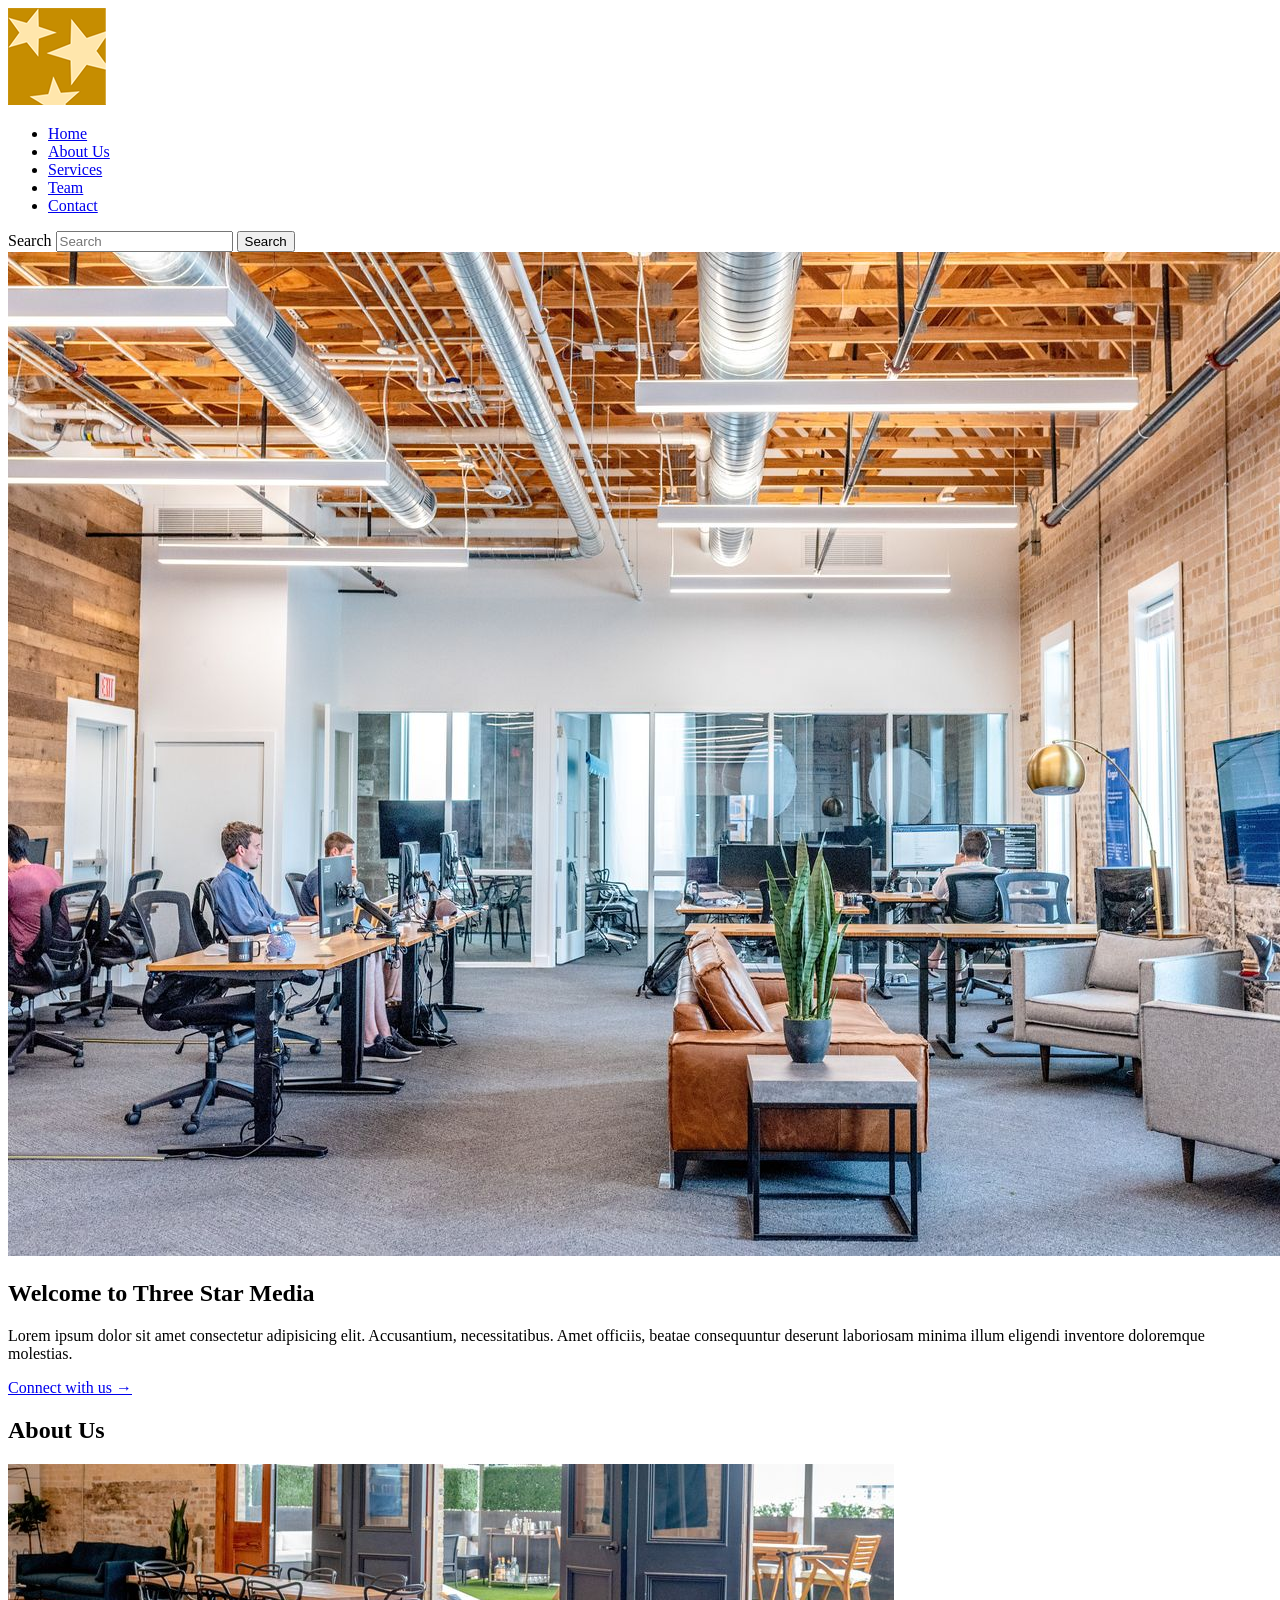
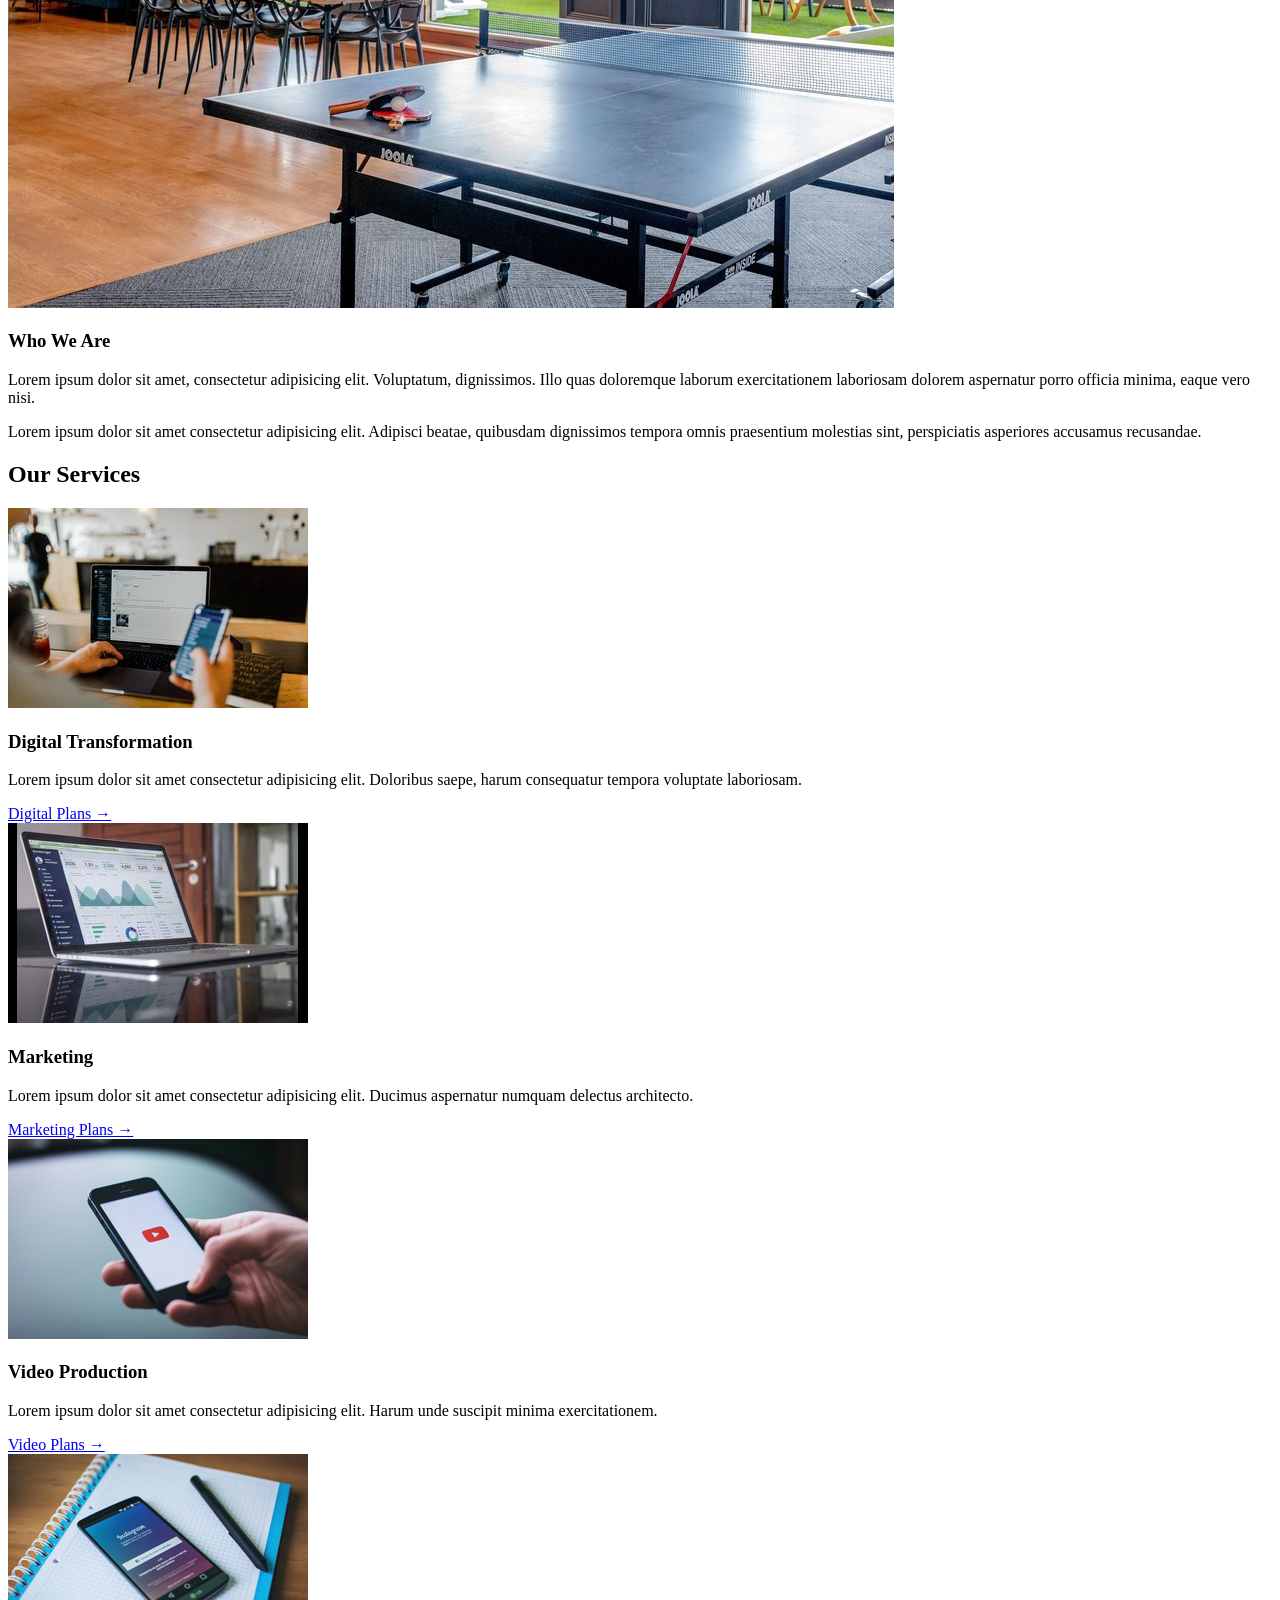
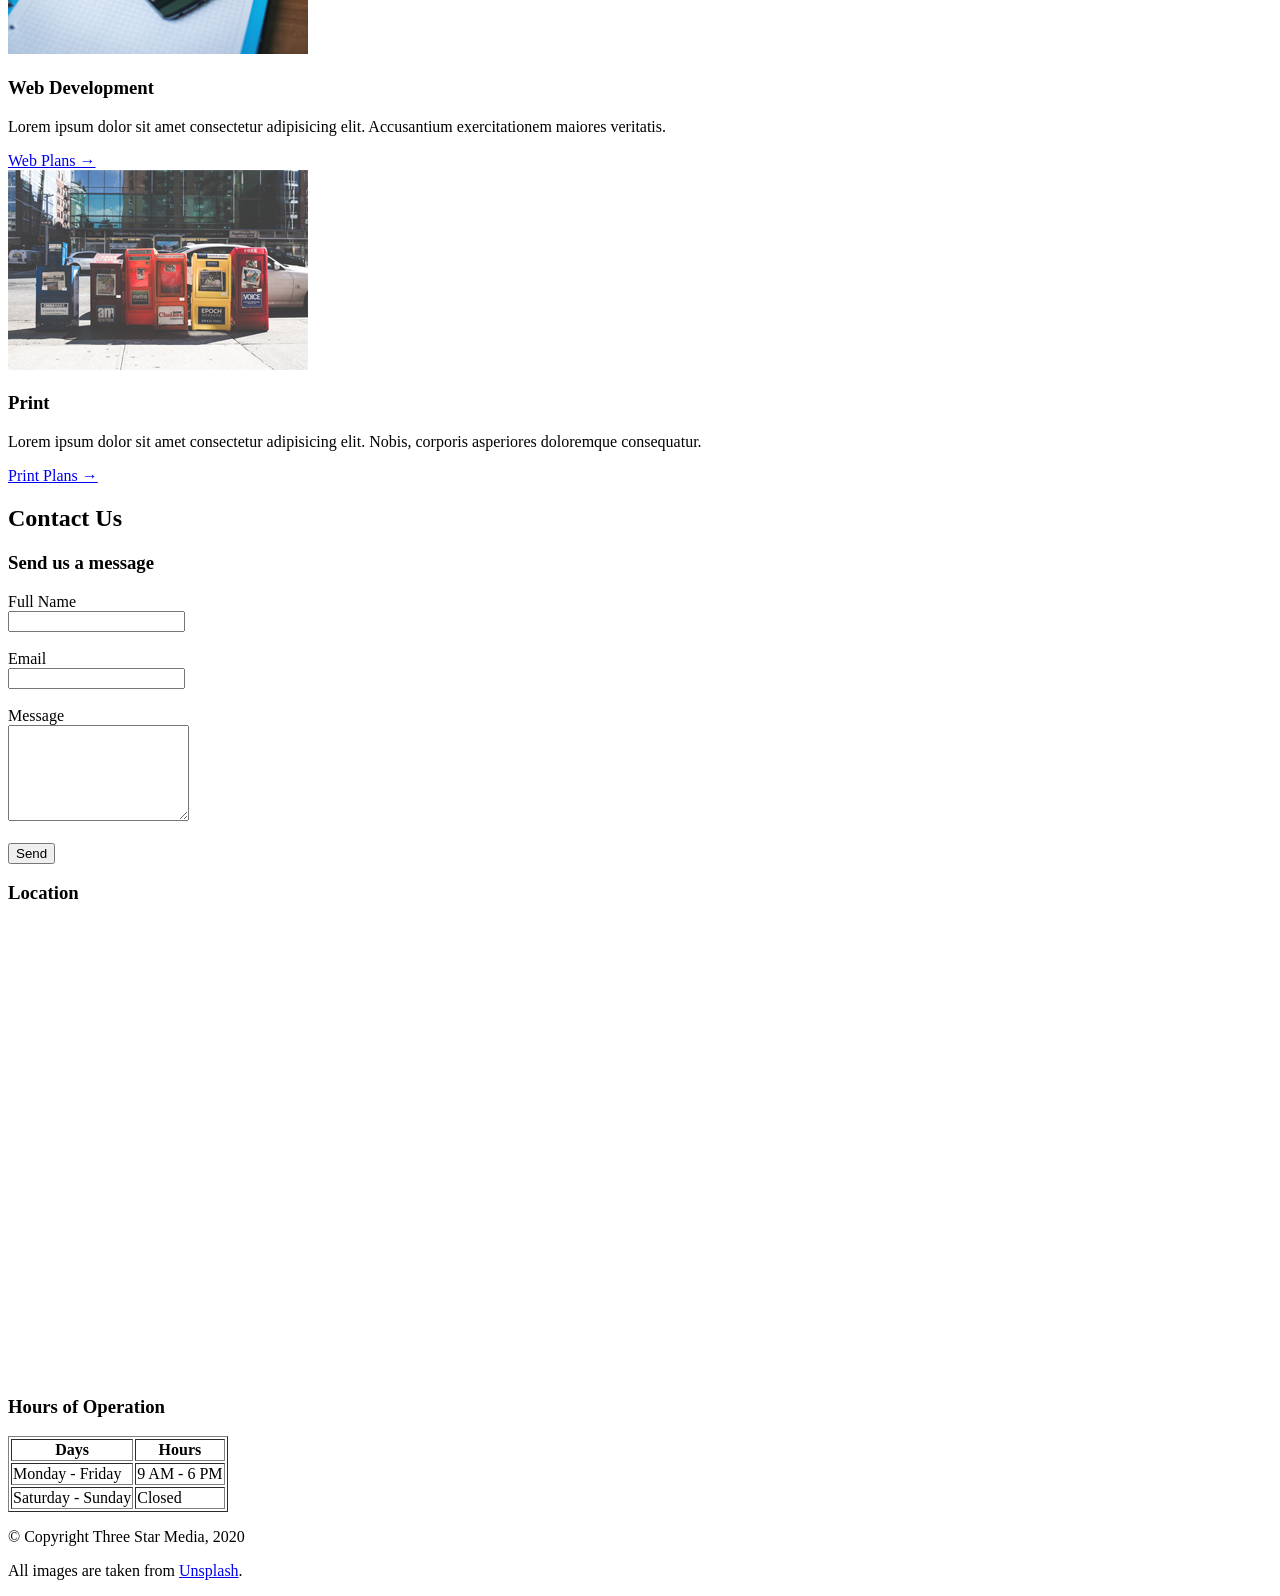
==== final-project/index.html @ e2e2d8f1 "final-project" ====
<!DOCTYPE html>
<html lang="en">

<head>
    <meta charset="UTF-8">
    <meta name="viewport" content="width=device-width, initial-scale=1.0">
    <title>Three Star Media</title>
</head>

<body>

    <!-- Header -->
    <header id="home">

        <!-- Navigation -->
        <nav>

            <a href="index.html">
                <img src="images/logo.png" alt="Three Star Media Logo">
            </a>

            <ul>
                <li><a href="#home">Home</a></li>
                <li><a href="#about">About Us</a></li>
                <li><a href="#services">Services</a></li>
                <li><a href="#team">Team</a></li>
                <li><a href="#contact">Contact</a></li>
            </ul>

            <form action="#" method="get">
                <label for="search">Search</label>
                <input
                    type="search"
                    id="search"
                    name="search"
                    placeholder="Search">
                <button type="submit">Search</button>
            </form>

        </nav>

        <!-- Banner -->
        <section>

            <img src="images/main-banner.jpg" alt="Office workspace">

            <h1>Welcome to Three Star Media</h1>

            <p>
                Lorem ipsum dolor sit amet consectetur adipisicing elit.
                Accusantium, necessitatibus. Amet officiis, beatae
                consequuntur deserunt laboriosam minima illum eligendi
                inventore doloremque molestias.
            </p>

            <a href="#contact">Connect with us →</a>

        </section>

    </header>
    <!-- About Us -->
    <section id="about">

        <h2>About Us</h2>

        <img src="images/about-us.jpg" alt="Office meeting">

        <h3>Who We Are</h3>

        <p>
            Lorem ipsum dolor sit amet, consectetur adipisicing elit.
            Voluptatum, dignissimos. Illo quas doloremque laborum
            exercitationem laboriosam dolorem aspernatur porro officia
            minima, eaque vero nisi.
        </p>

        <p>
            Lorem ipsum dolor sit amet consectetur adipisicing elit.
            Adipisci beatae, quibusdam dignissimos tempora omnis
            praesentium molestias sint, perspiciatis asperiores
            accusamus recusandae.
        </p>

    </section>

    <!-- Our Services -->
    <section id="services">

        <h2>Our Services</h2>

        <article>

            <img src="images/digital.jpg" alt="Digital Transformation">

            <h3>Digital Transformation</h3>

            <p>
                Lorem ipsum dolor sit amet consectetur adipisicing elit.
                Doloribus saepe, harum consequatur tempora voluptate
                laboriosam.
            </p>

            <a href="#">Digital Plans →</a>

        </article>

        <article>

            <img src="images/marketing.jpg" alt="Marketing">

            <h3>Marketing</h3>

            <p>
                Lorem ipsum dolor sit amet consectetur adipisicing elit.
                Ducimus aspernatur numquam delectus architecto.
            </p>

            <a href="#">Marketing Plans →</a>

        </article>

        <article>

            <img src="images/video.jpg" alt="Video Production">

            <h3>Video Production</h3>

            <p>
                Lorem ipsum dolor sit amet consectetur adipisicing elit.
                Harum unde suscipit minima exercitationem.
            </p>

            <a href="#">Video Plans →</a>

        </article>

        <article>

            <img src="images/web.jpg" alt="Web Development">

            <h3>Web Development</h3>

            <p>
                Lorem ipsum dolor sit amet consectetur adipisicing elit.
                Accusantium exercitationem maiores veritatis.
            </p>

            <a href="#">Web Plans →</a>

        </article>

        <article>

            <img src="images/print.jpg" alt="Print">

            <h3>Print</h3>

            <p>
                Lorem ipsum dolor sit amet consectetur adipisicing elit.
                Nobis, corporis asperiores doloremque consequatur.
            </p>

            <a href="#">Print Plans →</a>

        </article>

    </section>
    <!-- Contact Us -->
    <section id="contact">

        <h2>Contact Us</h2>

        <!-- Contact Form -->
        <article>

            <h3>Send us a message</h3>

            <form action="#" method="post">

                <div>
                    <label for="fullname">Full Name</label><br>
                    <input type="text" id="fullname" name="fullname">
                </div>

                <br>

                <div>
                    <label for="email">Email</label><br>
                    <input type="email" id="email" name="email">
                </div>

                <br>

                <div>
                    <label for="message">Message</label><br>
                    <textarea id="message" name="message" rows="6"></textarea>
                </div>

                <br>

                <button type="submit">Send</button>

            </form>

        </article>

        <!-- Location -->
        <article>

            <h3>Location</h3>

            <iframe
                src="https://www.google.com/maps/embed?pb=!1m18!1m12!1m3!1d2886.449451847988!2d-79.38705458450176!3d43.64256697912168!2m3!1f0!2f0!3f0!3m2!1i1024!2i768!4f13.1!3m3!1m2!1s0x882b34d2c3f44a9d%3A0x4e3f2c0cb162d432!2sCN%20Tower!5e0!3m2!1sen!2sca!4v1700000000000"
                width="600"
                height="450"
                style="border:0;"
                allowfullscreen=""
                loading="lazy">
            </iframe>

        </article>

        <!-- Hours -->
        <article>

            <h3>Hours of Operation</h3>

            <table border="1">

                <thead>
                    <tr>
                        <th>Days</th>
                        <th>Hours</th>
                    </tr>
                </thead>

                <tbody>
                    <tr>
                        <td>Monday - Friday</td>
                        <td>9 AM - 6 PM</td>
                    </tr>

                    <tr>
                        <td>Saturday - Sunday</td>
                        <td>Closed</td>
                    </tr>
                </tbody>

            </table>

        </article>

    </section>

</main>

<!-- Footer -->
<footer>

    <p>&copy; Copyright Three Star Media, 2020</p>

    <p>All images are taken from <a href="https://unsplash.com">Unsplash</a>.</p>

</footer>

</body>
</html>
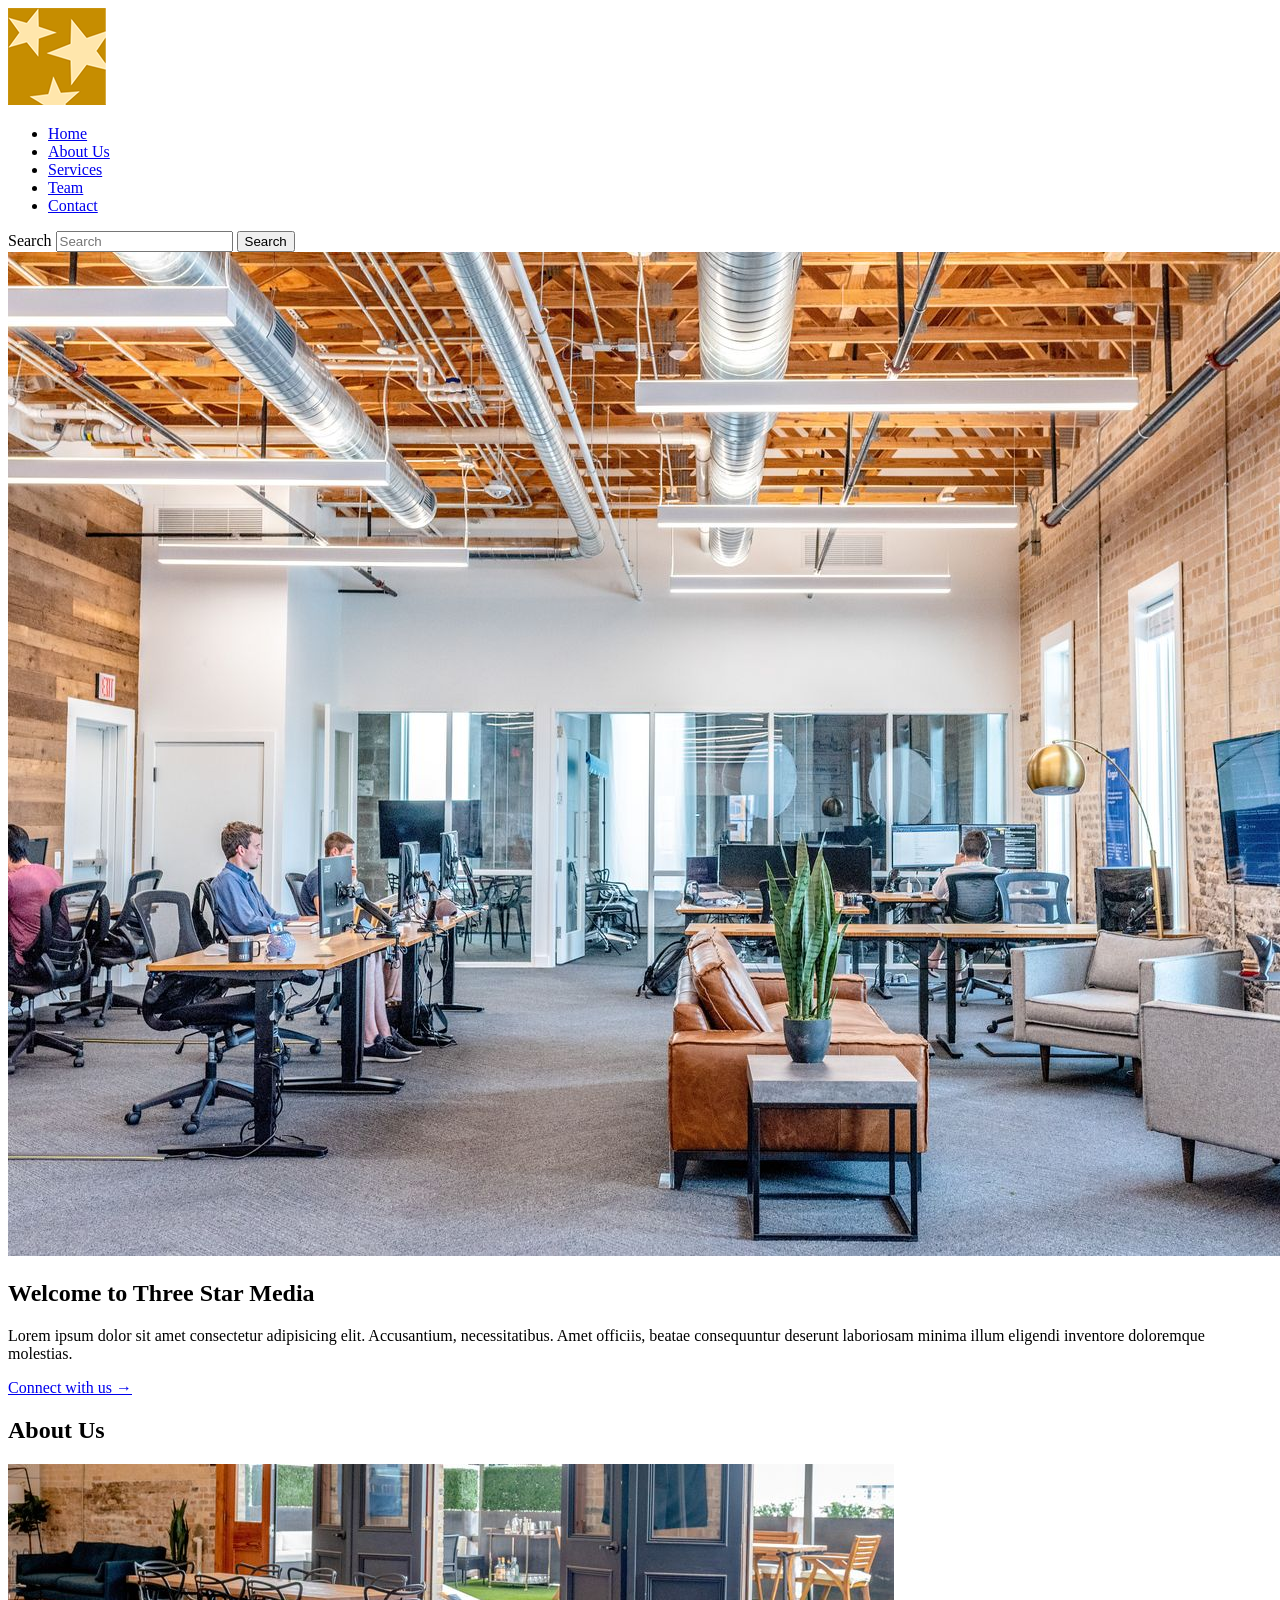
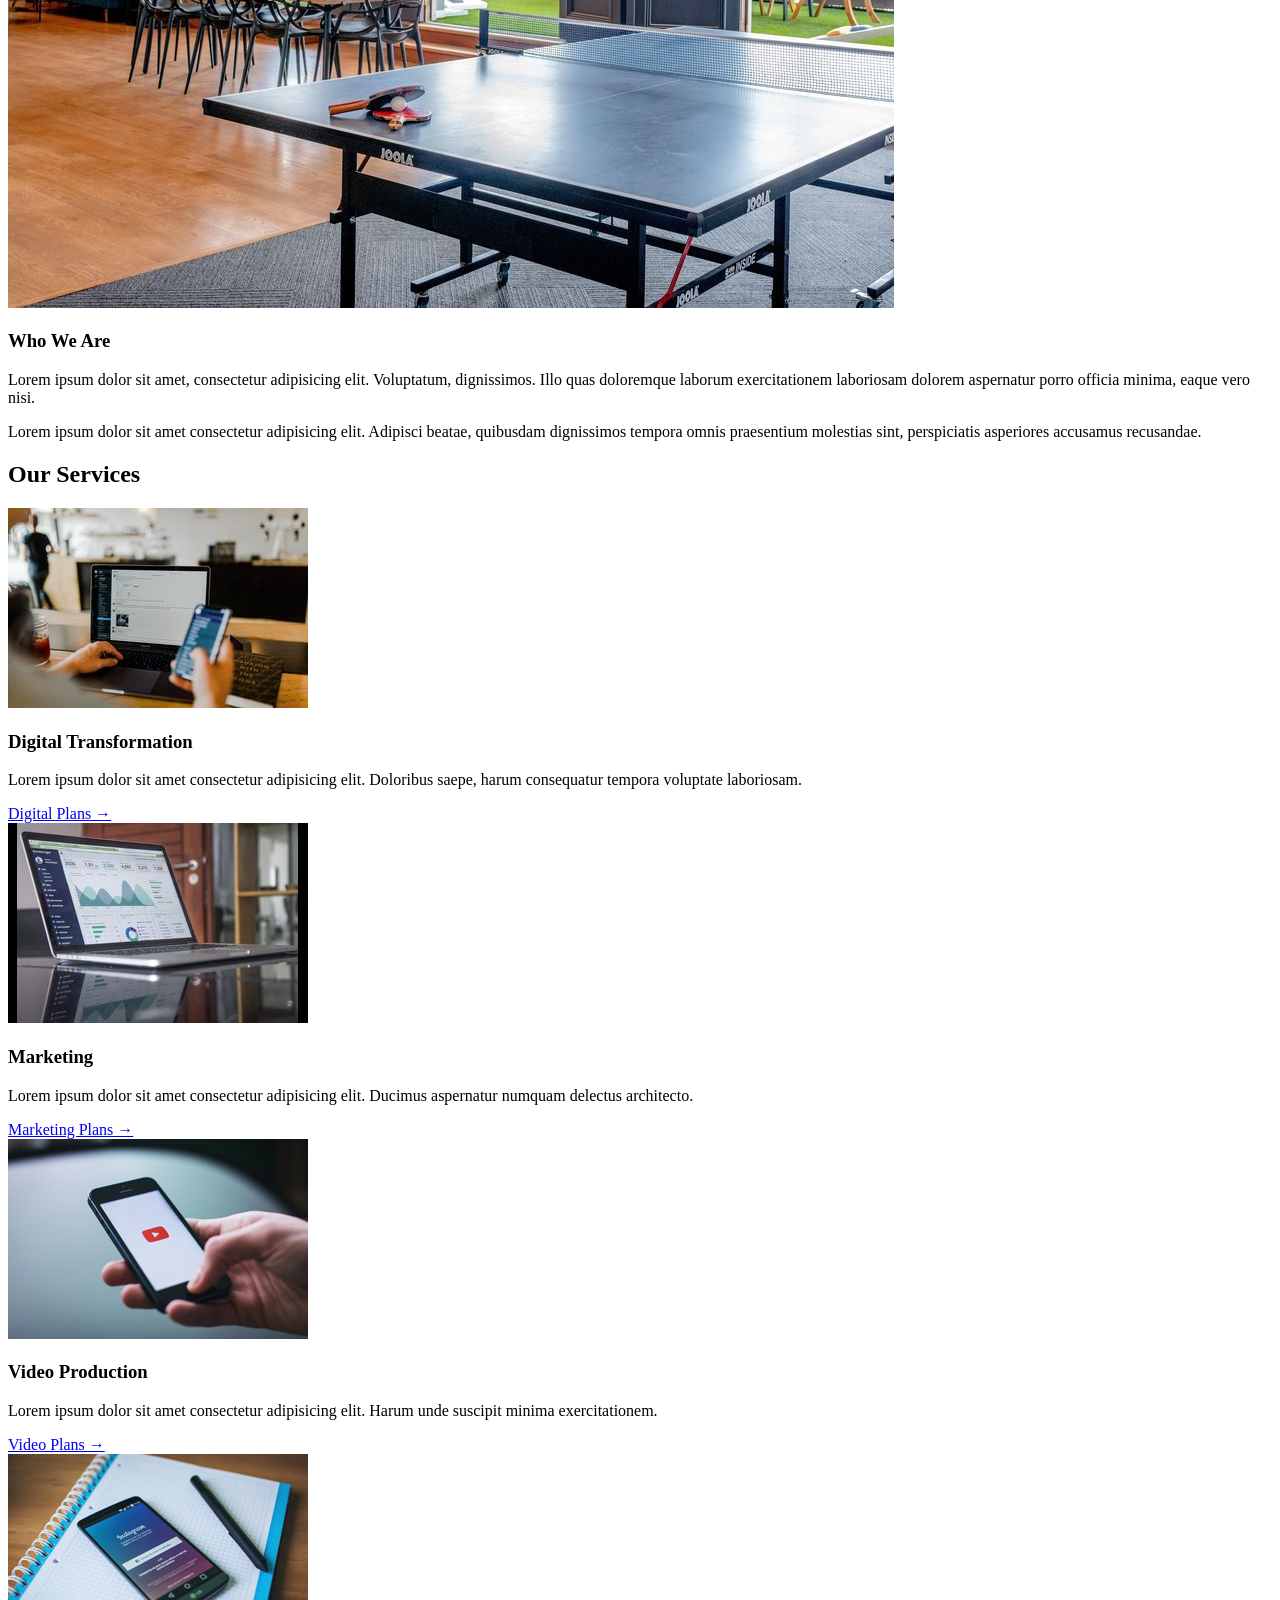
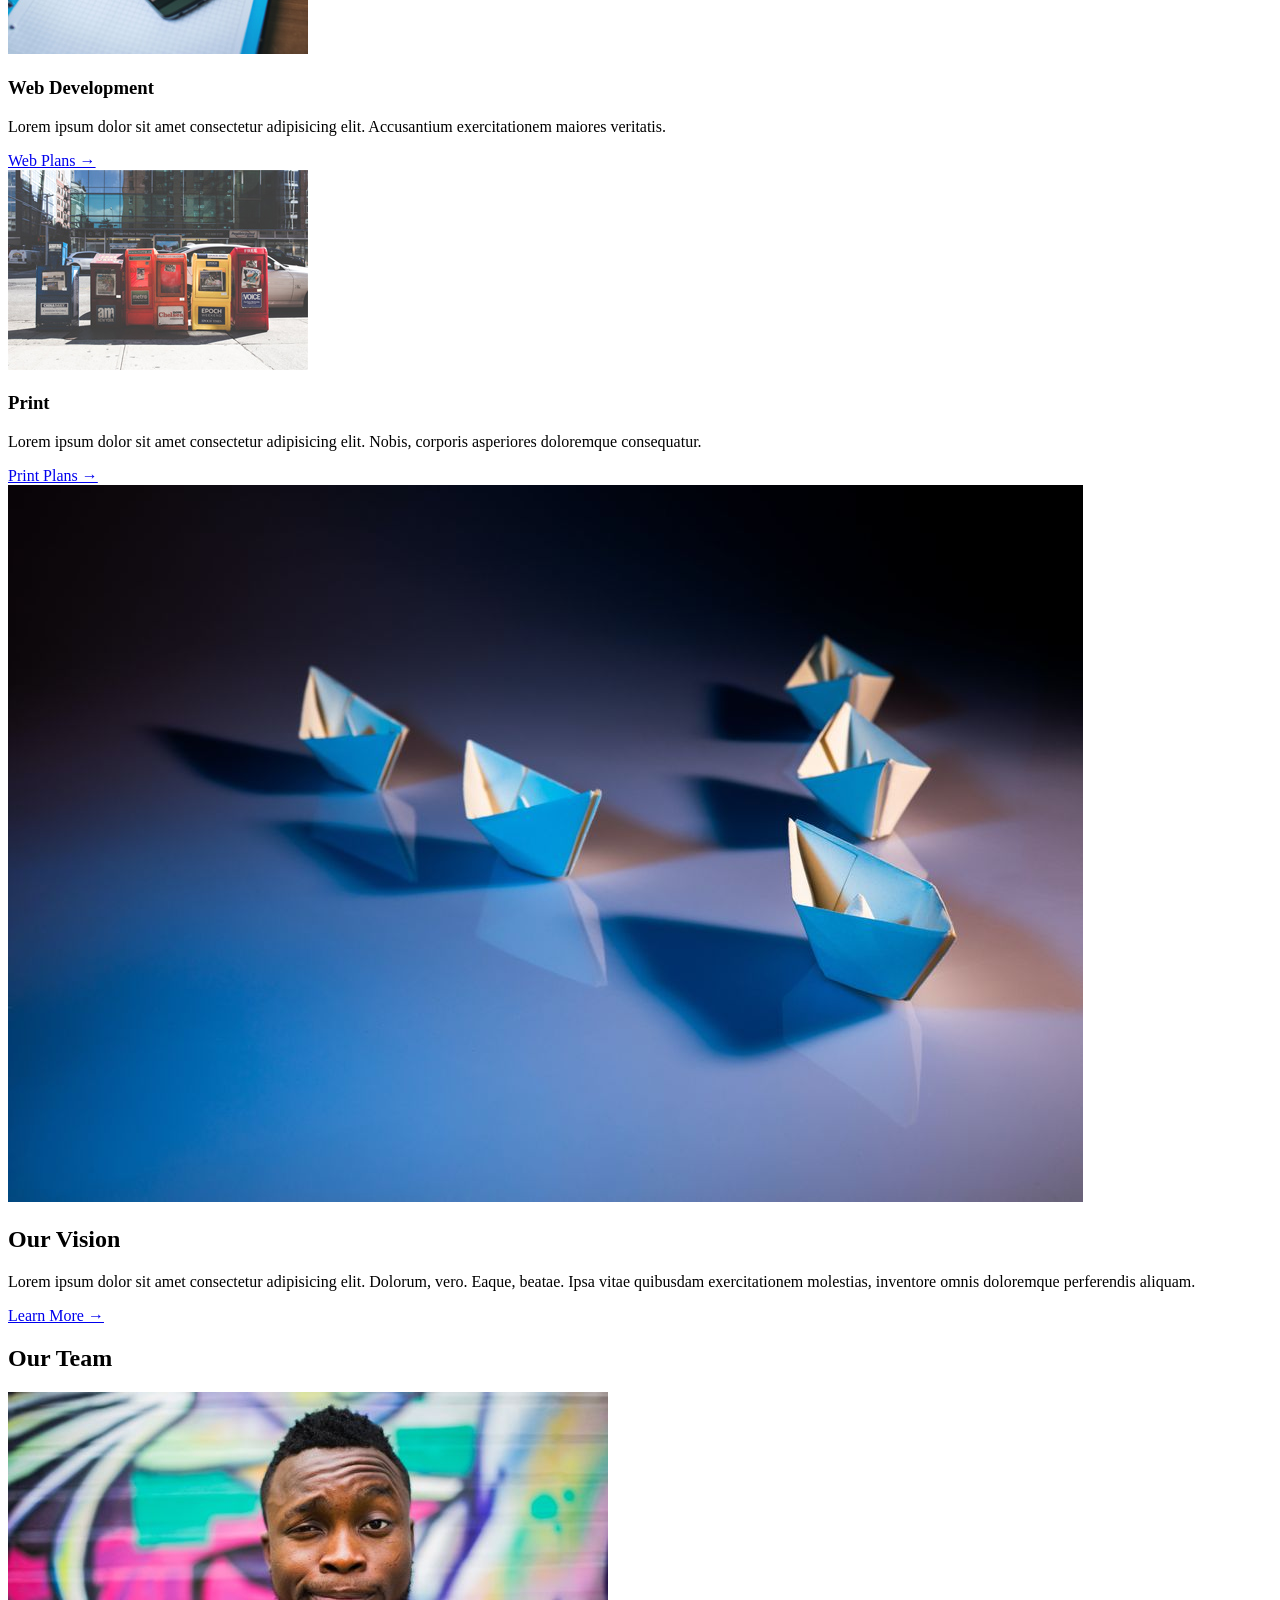
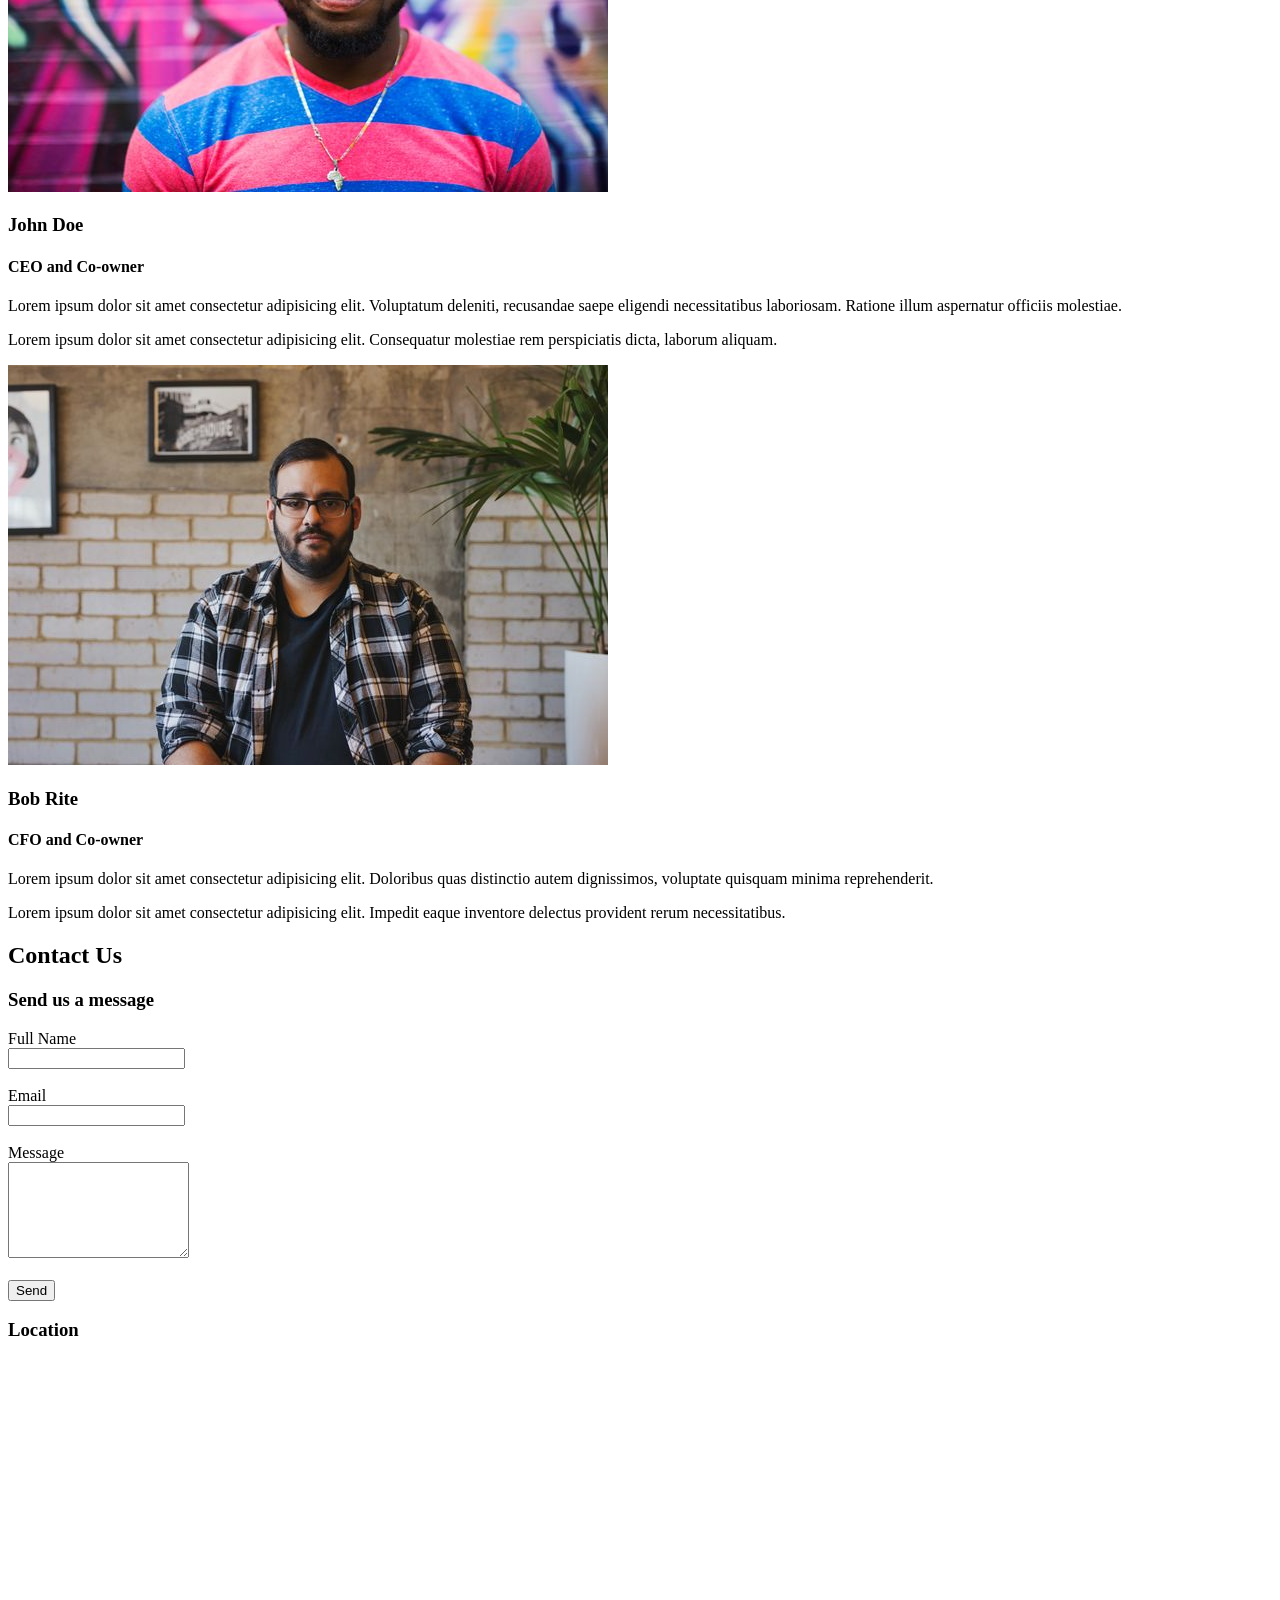
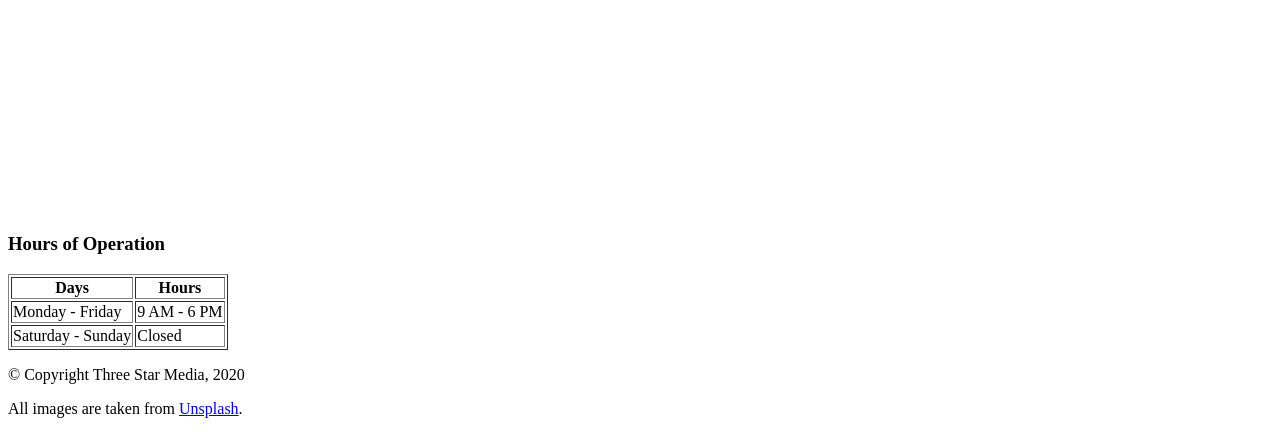
==== commit 2c9b8f25: "final-project" ====
--- a/final-project/index.html
+++ b/final-project/index.html
@@ -165,6 +165,75 @@
         </article>
 
     </section>
+    <!-- Our Vision -->
+    <section id="vision">
+
+        <img src="images/vision.jpg" alt="Our Vision">
+
+        <h2>Our Vision</h2>
+
+        <p>
+            Lorem ipsum dolor sit amet consectetur adipisicing elit.
+            Dolorum, vero. Eaque, beatae. Ipsa vitae quibusdam
+            exercitationem molestias, inventore omnis doloremque
+            perferendis aliquam.
+        </p>
+
+        <a href="#">Learn More →</a>
+
+    </section>
+
+    <!-- Our Team -->
+    <section id="team">
+
+        <h2>Our Team</h2>
+
+        <article>
+
+            <img src="images/john.jpg" alt="John Doe">
+
+            <h3>John Doe</h3>
+
+            <h4>CEO and Co-owner</h4>
+
+            <p>
+                Lorem ipsum dolor sit amet consectetur adipisicing elit.
+                Voluptatum deleniti, recusandae saepe eligendi
+                necessitatibus laboriosam. Ratione illum aspernatur
+                officiis molestiae.
+            </p>
+
+            <p>
+                Lorem ipsum dolor sit amet consectetur adipisicing elit.
+                Consequatur molestiae rem perspiciatis dicta, laborum
+                aliquam.
+            </p>
+
+        </article>
+
+        <article>
+
+            <img src="images/bob.jpg" alt="Bob Rite">
+
+            <h3>Bob Rite</h3>
+
+            <h4>CFO and Co-owner</h4>
+
+            <p>
+                Lorem ipsum dolor sit amet consectetur adipisicing elit.
+                Doloribus quas distinctio autem dignissimos, voluptate
+                quisquam minima reprehenderit.
+            </p>
+
+            <p>
+                Lorem ipsum dolor sit amet consectetur adipisicing elit.
+                Impedit eaque inventore delectus provident rerum
+                necessitatibus.
+            </p>
+
+        </article>
+
+    </section>
     <!-- Contact Us -->
     <section id="contact">
 
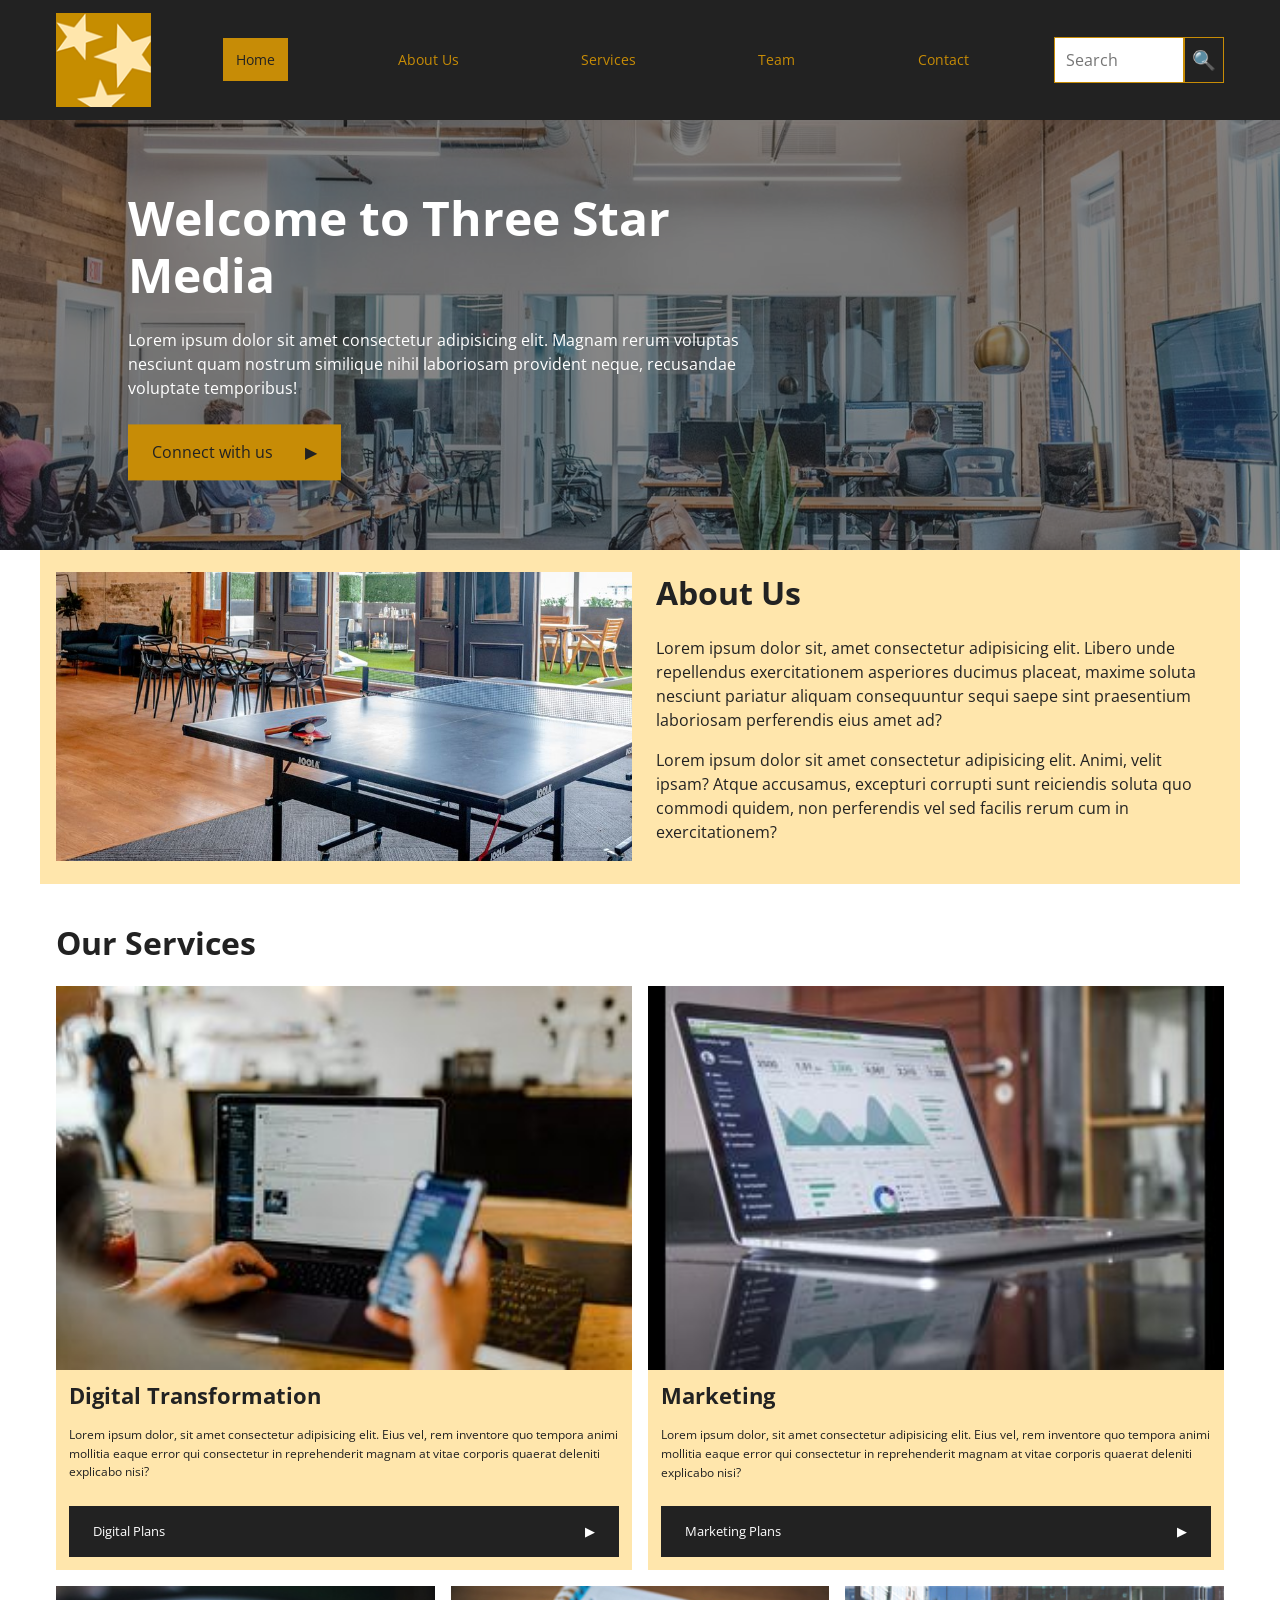
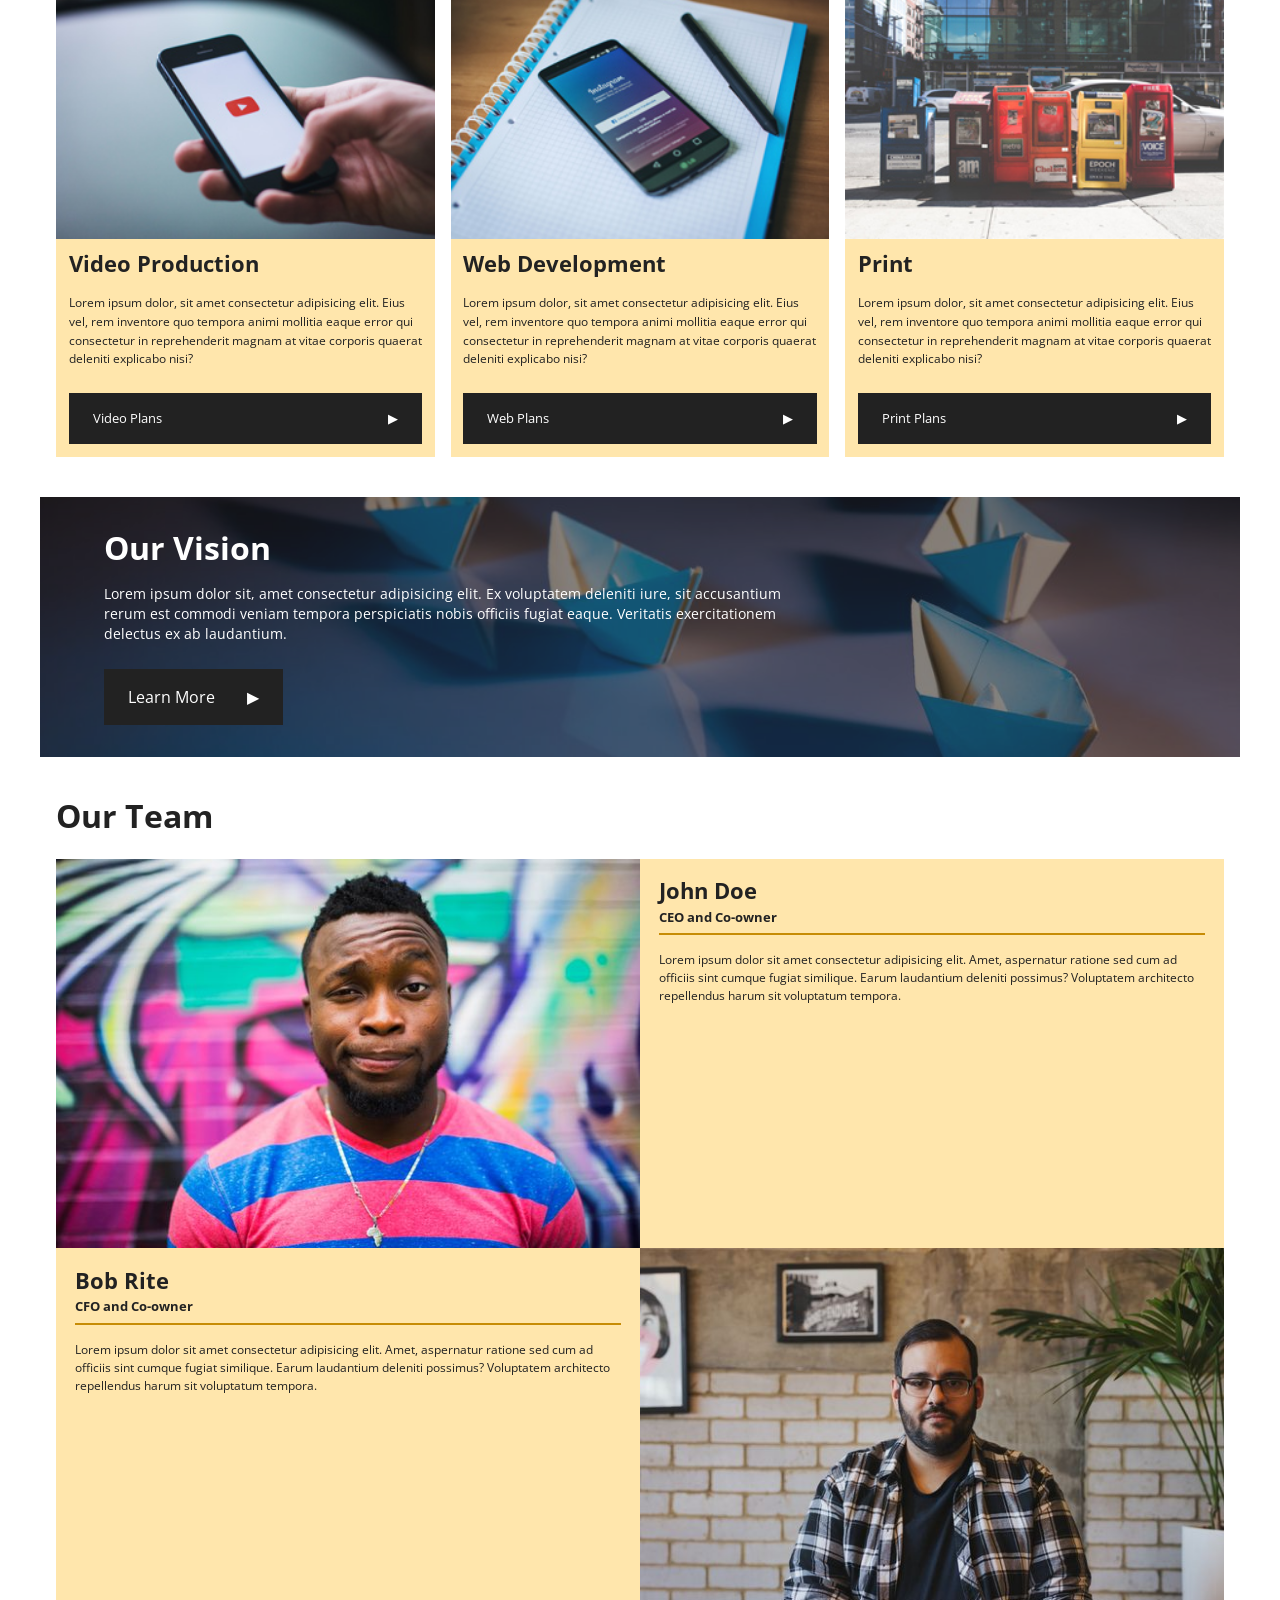
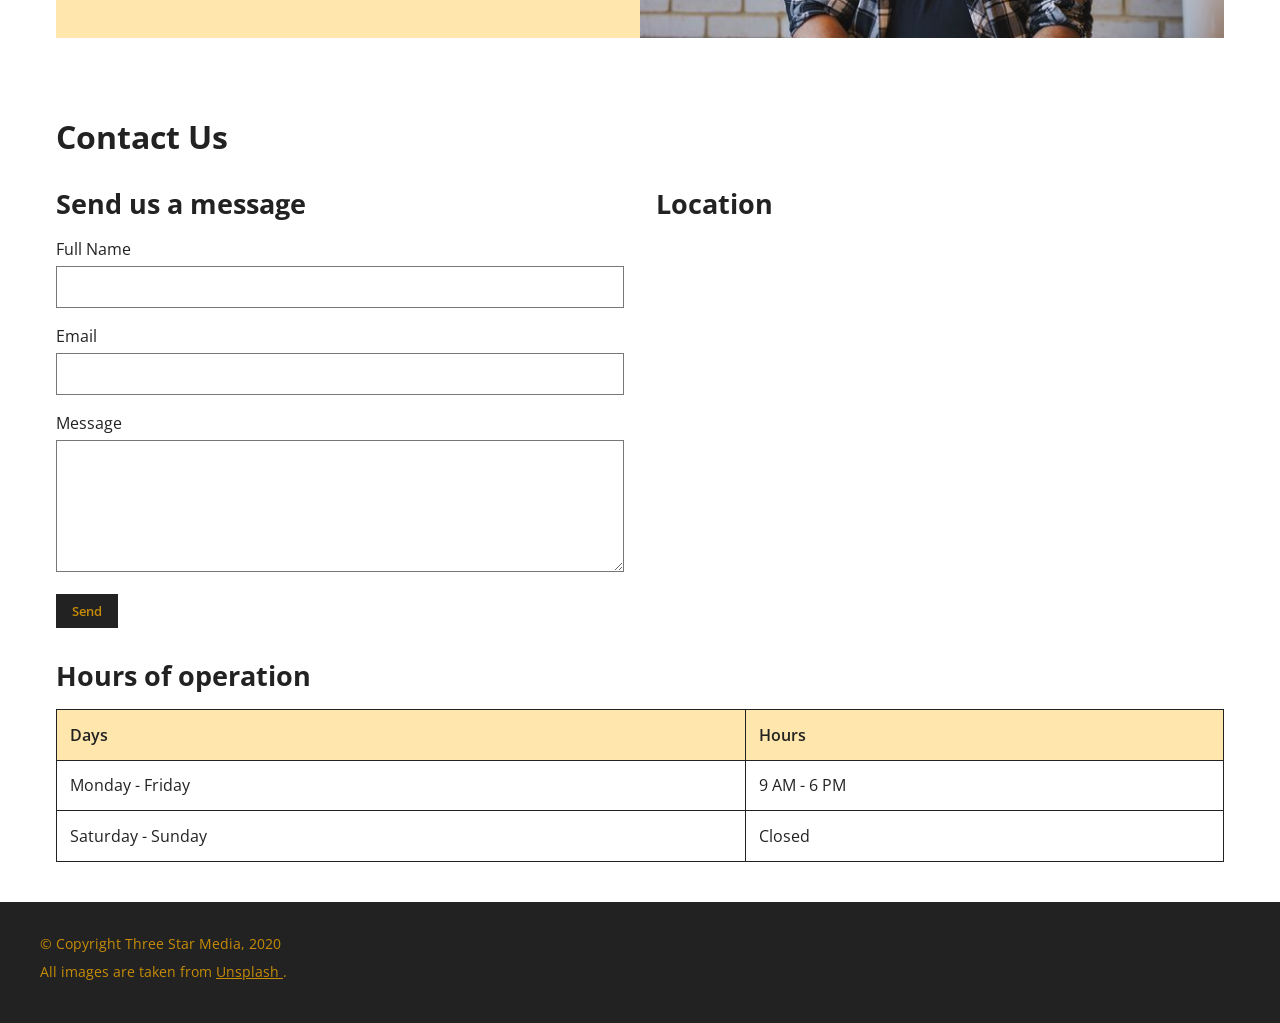
==== commit 71d00ad2: "final project" ====
--- a/final-project/index.html
+++ b/final-project/index.html
@@ -4,333 +4,443 @@
 <head>
     <meta charset="UTF-8">
     <meta name="viewport" content="width=device-width, initial-scale=1.0">
+
     <title>Three Star Media</title>
+
+    <!-- Google Font -->
+    <link rel="preconnect" href="https://fonts.googleapis.com">
+    <link rel="preconnect" href="https://fonts.gstatic.com" crossorigin>
+    <link href="https://fonts.googleapis.com/css2?family=Open+Sans:wght@400;600;700&display=swap" rel="stylesheet">
+
+    <!-- Main stylesheet -->
+    <link rel="stylesheet" href="css/style.css">
 </head>
 
 <body>
 
-    <!-- Header -->
+    <!-- Header and Navigation -->
     <header id="home">
 
-        <!-- Navigation -->
-        <nav>
-
-            <a href="index.html">
-                <img src="images/logo.png" alt="Three Star Media Logo">
+        <nav class="container">
+
+            <a class="logo" href="#home">
+                <img src="images/logo.png" alt="Three Star Media logo">
             </a>
 
-            <ul>
-                <li><a href="#home">Home</a></li>
+            <ul class="nav-links">
+                <li><a class="active" href="#home">Home</a></li>
                 <li><a href="#about">About Us</a></li>
                 <li><a href="#services">Services</a></li>
                 <li><a href="#team">Team</a></li>
                 <li><a href="#contact">Contact</a></li>
             </ul>
 
-            <form action="#" method="get">
+            <form class="search-form" action="#" method="get">
                 <label for="search">Search</label>
-                <input
-                    type="search"
-                    id="search"
-                    name="search"
-                    placeholder="Search">
-                <button type="submit">Search</button>
+                <input type="search" id="search" name="search" placeholder="Search">
+                <button type="submit" aria-label="Search">&#128269;</button>
             </form>
 
         </nav>
 
-        <!-- Banner -->
-        <section>
-
-            <img src="images/main-banner.jpg" alt="Office workspace">
-
-            <h1>Welcome to Three Star Media</h1>
+        <!-- Hero Banner -->
+        <section class="hero">
+
+            <img src="images/main-banner.jpg" alt="Modern Three Star Media office">
+
+            <div class="hero-content">
+
+                <h1>Welcome to Three Star Media</h1>
+
+                <p>
+                    Lorem ipsum dolor sit amet consectetur adipisicing elit.
+                    Magnam rerum voluptas nesciunt quam nostrum similique
+                    nihil laboriosam provident neque, recusandae voluptate
+                    temporibus!
+                </p>
+
+                <a class="button button-yellow" href="#contact">
+                    Connect with us
+                    <span aria-hidden="true">&#9654;</span>
+                </a>
+
+            </div>
+
+        </section>
+
+    </header>
+
+
+    <main>
+
+        <!-- About Us -->
+        <section id="about" class="about container">
+
+            <div class="about-image">
+                <img src="images/about-us.jpg" alt="Table tennis table inside an office">
+            </div>
+
+            <div class="about-content">
+
+                <h2>About Us</h2>
+
+                <p>
+                    Lorem ipsum dolor sit, amet consectetur adipisicing elit.
+                    Libero unde repellendus exercitationem asperiores ducimus
+                    placeat, maxime soluta nesciunt pariatur aliquam
+                    consequuntur sequi saepe sint praesentium laboriosam
+                    perferendis eius amet ad?
+                </p>
+
+                <p>
+                    Lorem ipsum dolor sit amet consectetur adipisicing elit.
+                    Animi, velit ipsam? Atque accusamus, excepturi corrupti
+                    sunt reiciendis soluta quo commodi quidem, non
+                    perferendis vel sed facilis rerum cum in exercitationem?
+                </p>
+
+            </div>
+
+        </section>
+
+
+        <!-- Services -->
+        <section id="services" class="services container">
+
+            <h2>Our Services</h2>
+
+            <div class="services-grid">
+
+                <!-- Digital Transformation -->
+                <article class="service-card">
+
+                    <img src="images/digital.jpg" alt="Person using a laptop and smartphone">
+
+                    <div class="service-content">
+
+                        <h3>Digital Transformation</h3>
+
+                        <p>
+                            Lorem ipsum dolor, sit amet consectetur adipisicing
+                            elit. Eius vel, rem inventore quo tempora animi
+                            mollitia eaque error qui consectetur in
+                            reprehenderit magnam at vitae corporis quaerat
+                            deleniti explicabo nisi?
+                        </p>
+
+                        <a class="button button-dark" href="#contact">
+                            Digital Plans
+                            <span aria-hidden="true">&#9654;</span>
+                        </a>
+
+                    </div>
+
+                </article>
+
+
+                <!-- Marketing -->
+                <article class="service-card">
+
+                    <img src="images/marketing.jpg" alt="Laptop showing marketing analytics">
+
+                    <div class="service-content">
+
+                        <h3>Marketing</h3>
+
+                        <p>
+                            Lorem ipsum dolor, sit amet consectetur adipisicing
+                            elit. Eius vel, rem inventore quo tempora animi
+                            mollitia eaque error qui consectetur in
+                            reprehenderit magnam at vitae corporis quaerat
+                            deleniti explicabo nisi?
+                        </p>
+
+                        <a class="button button-dark" href="#contact">
+                            Marketing Plans
+                            <span aria-hidden="true">&#9654;</span>
+                        </a>
+
+                    </div>
+
+                </article>
+
+
+                <!-- Video Production -->
+                <article class="service-card">
+
+                    <img src="images/video.jpg" alt="Smartphone displaying a video">
+
+                    <div class="service-content">
+
+                        <h3>Video Production</h3>
+
+                        <p>
+                            Lorem ipsum dolor, sit amet consectetur adipisicing
+                            elit. Eius vel, rem inventore quo tempora animi
+                            mollitia eaque error qui consectetur in
+                            reprehenderit magnam at vitae corporis quaerat
+                            deleniti explicabo nisi?
+                        </p>
+
+                        <a class="button button-dark" href="#contact">
+                            Video Plans
+                            <span aria-hidden="true">&#9654;</span>
+                        </a>
+
+                    </div>
+
+                </article>
+
+
+                <!-- Web Development -->
+                <article class="service-card">
+
+                    <img src="images/web.jpg" alt="Smartphone on a notebook">
+
+                    <div class="service-content">
+
+                        <h3>Web Development</h3>
+
+                        <p>
+                            Lorem ipsum dolor, sit amet consectetur adipisicing
+                            elit. Eius vel, rem inventore quo tempora animi
+                            mollitia eaque error qui consectetur in
+                            reprehenderit magnam at vitae corporis quaerat
+                            deleniti explicabo nisi?
+                        </p>
+
+                        <a class="button button-dark" href="#contact">
+                            Web Plans
+                            <span aria-hidden="true">&#9654;</span>
+                        </a>
+
+                    </div>
+
+                </article>
+
+
+                <!-- Print -->
+                <article class="service-card">
+
+                    <img src="images/print.jpg" alt="Newspaper boxes on a city street">
+
+                    <div class="service-content">
+
+                        <h3>Print</h3>
+
+                        <p>
+                            Lorem ipsum dolor, sit amet consectetur adipisicing
+                            elit. Eius vel, rem inventore quo tempora animi
+                            mollitia eaque error qui consectetur in
+                            reprehenderit magnam at vitae corporis quaerat
+                            deleniti explicabo nisi?
+                        </p>
+
+                        <a class="button button-dark" href="#contact">
+                            Print Plans
+                            <span aria-hidden="true">&#9654;</span>
+                        </a>
+
+                    </div>
+
+                </article>
+
+            </div>
+
+        </section>
+
+
+        <!-- Our Vision -->
+        <section id="vision" class="vision container">
+
+            <img src="images/vision.jpg" alt="Paper boats representing our vision">
+
+            <div class="vision-content">
+
+                <h2>Our Vision</h2>
+
+                <p>
+                    Lorem ipsum dolor sit, amet consectetur adipisicing elit.
+                    Ex voluptatem deleniti iure, sit accusantium rerum est
+                    commodi veniam tempora perspiciatis nobis officiis fugiat
+                    eaque. Veritatis exercitationem delectus ex ab laudantium.
+                </p>
+
+                <a class="button button-dark" href="#contact">
+                    Learn More
+                    <span aria-hidden="true">&#9654;</span>
+                </a>
+
+            </div>
+
+        </section>
+
+
+        <!-- Team -->
+        <section id="team" class="team container">
+
+            <h2>Our Team</h2>
+
+            <div class="team-grid">
+
+                <!-- John -->
+                <article class="team-member">
+
+                    <img src="images/john.jpg" alt="John Doe">
+
+                    <div class="team-content">
+
+                        <h3>John Doe</h3>
+
+                        <h4>CEO and Co-owner</h4>
+
+                        <p>
+                            Lorem ipsum dolor sit amet consectetur adipisicing
+                            elit. Amet, aspernatur ratione sed cum ad officiis
+                            sint cumque fugiat similique. Earum laudantium
+                            deleniti possimus? Voluptatem architecto
+                            repellendus harum sit voluptatum tempora.
+                        </p>
+
+                    </div>
+
+                </article>
+
+
+                <!-- Bob -->
+                <article class="team-member">
+
+                    <img src="images/bob.jpg" alt="Bob Rite">
+
+                    <div class="team-content">
+
+                        <h3>Bob Rite</h3>
+
+                        <h4>CFO and Co-owner</h4>
+
+                        <p>
+                            Lorem ipsum dolor sit amet consectetur adipisicing
+                            elit. Amet, aspernatur ratione sed cum ad officiis
+                            sint cumque fugiat similique. Earum laudantium
+                            deleniti possimus? Voluptatem architecto
+                            repellendus harum sit voluptatum tempora.
+                        </p>
+
+                    </div>
+
+                </article>
+
+            </div>
+
+        </section>
+
+
+        <!-- Contact -->
+        <section id="contact" class="contact container">
+
+            <h2>Contact Us</h2>
+
+            <div class="contact-grid">
+
+                <!-- Contact Form -->
+                <article class="contact-form">
+
+                    <h3>Send us a message</h3>
+
+                    <form action="#" method="post">
+
+                        <div class="form-group">
+                            <label for="fullname">Full Name</label>
+                            <input type="text" id="fullname" name="fullname">
+                        </div>
+
+                        <div class="form-group">
+                            <label for="email">Email</label>
+                            <input type="email" id="email" name="email">
+                        </div>
+
+                        <div class="form-group">
+                            <label for="message">Message</label>
+                            <textarea id="message" name="message" rows="6"></textarea>
+                        </div>
+
+                        <button class="send-button" type="submit">Send</button>
+
+                    </form>
+
+                </article>
+
+
+                <!-- Location -->
+                <article class="location">
+
+                    <h3>Location</h3>
+
+                    <iframe
+                        src="https://www.google.com/maps?q=Algonquin%20College%201385%20Woodroffe%20Ave%20Nepean%20ON&output=embed"
+                        title="Map showing Algonquin College"
+                        loading="lazy"
+                        allowfullscreen>
+                    </iframe>
+
+                </article>
+
+
+                <!-- Hours -->
+                <article class="hours">
+
+                    <h3>Hours of operation</h3>
+
+                    <table>
+
+                        <thead>
+                            <tr>
+                                <th>Days</th>
+                                <th>Hours</th>
+                            </tr>
+                        </thead>
+
+                        <tbody>
+                            <tr>
+                                <td>Monday - Friday</td>
+                                <td>9 AM - 6 PM</td>
+                            </tr>
+
+                            <tr>
+                                <td>Saturday - Sunday</td>
+                                <td>Closed</td>
+                            </tr>
+                        </tbody>
+
+                    </table>
+
+                </article>
+
+            </div>
+
+        </section>
+
+    </main>
+
+
+    <!-- Footer -->
+    <footer>
+
+        <div class="container">
+
+            <p>&copy; Copyright Three Star Media, 2020</p>
 
             <p>
-                Lorem ipsum dolor sit amet consectetur adipisicing elit.
-                Accusantium, necessitatibus. Amet officiis, beatae
-                consequuntur deserunt laboriosam minima illum eligendi
-                inventore doloremque molestias.
+                All images are taken from
+                <a href="https://unsplash.com" target="_blank" rel="noopener">
+                    Unsplash
+                </a>.
             </p>
 
-            <a href="#contact">Connect with us →</a>
-
-        </section>
-
-    </header>
-    <!-- About Us -->
-    <section id="about">
-
-        <h2>About Us</h2>
-
-        <img src="images/about-us.jpg" alt="Office meeting">
-
-        <h3>Who We Are</h3>
-
-        <p>
-            Lorem ipsum dolor sit amet, consectetur adipisicing elit.
-            Voluptatum, dignissimos. Illo quas doloremque laborum
-            exercitationem laboriosam dolorem aspernatur porro officia
-            minima, eaque vero nisi.
-        </p>
-
-        <p>
-            Lorem ipsum dolor sit amet consectetur adipisicing elit.
-            Adipisci beatae, quibusdam dignissimos tempora omnis
-            praesentium molestias sint, perspiciatis asperiores
-            accusamus recusandae.
-        </p>
-
-    </section>
-
-    <!-- Our Services -->
-    <section id="services">
-
-        <h2>Our Services</h2>
-
-        <article>
-
-            <img src="images/digital.jpg" alt="Digital Transformation">
-
-            <h3>Digital Transformation</h3>
-
-            <p>
-                Lorem ipsum dolor sit amet consectetur adipisicing elit.
-                Doloribus saepe, harum consequatur tempora voluptate
-                laboriosam.
-            </p>
-
-            <a href="#">Digital Plans →</a>
-
-        </article>
-
-        <article>
-
-            <img src="images/marketing.jpg" alt="Marketing">
-
-            <h3>Marketing</h3>
-
-            <p>
-                Lorem ipsum dolor sit amet consectetur adipisicing elit.
-                Ducimus aspernatur numquam delectus architecto.
-            </p>
-
-            <a href="#">Marketing Plans →</a>
-
-        </article>
-
-        <article>
-
-            <img src="images/video.jpg" alt="Video Production">
-
-            <h3>Video Production</h3>
-
-            <p>
-                Lorem ipsum dolor sit amet consectetur adipisicing elit.
-                Harum unde suscipit minima exercitationem.
-            </p>
-
-            <a href="#">Video Plans →</a>
-
-        </article>
-
-        <article>
-
-            <img src="images/web.jpg" alt="Web Development">
-
-            <h3>Web Development</h3>
-
-            <p>
-                Lorem ipsum dolor sit amet consectetur adipisicing elit.
-                Accusantium exercitationem maiores veritatis.
-            </p>
-
-            <a href="#">Web Plans →</a>
-
-        </article>
-
-        <article>
-
-            <img src="images/print.jpg" alt="Print">
-
-            <h3>Print</h3>
-
-            <p>
-                Lorem ipsum dolor sit amet consectetur adipisicing elit.
-                Nobis, corporis asperiores doloremque consequatur.
-            </p>
-
-            <a href="#">Print Plans →</a>
-
-        </article>
-
-    </section>
-    <!-- Our Vision -->
-    <section id="vision">
-
-        <img src="images/vision.jpg" alt="Our Vision">
-
-        <h2>Our Vision</h2>
-
-        <p>
-            Lorem ipsum dolor sit amet consectetur adipisicing elit.
-            Dolorum, vero. Eaque, beatae. Ipsa vitae quibusdam
-            exercitationem molestias, inventore omnis doloremque
-            perferendis aliquam.
-        </p>
-
-        <a href="#">Learn More →</a>
-
-    </section>
-
-    <!-- Our Team -->
-    <section id="team">
-
-        <h2>Our Team</h2>
-
-        <article>
-
-            <img src="images/john.jpg" alt="John Doe">
-
-            <h3>John Doe</h3>
-
-            <h4>CEO and Co-owner</h4>
-
-            <p>
-                Lorem ipsum dolor sit amet consectetur adipisicing elit.
-                Voluptatum deleniti, recusandae saepe eligendi
-                necessitatibus laboriosam. Ratione illum aspernatur
-                officiis molestiae.
-            </p>
-
-            <p>
-                Lorem ipsum dolor sit amet consectetur adipisicing elit.
-                Consequatur molestiae rem perspiciatis dicta, laborum
-                aliquam.
-            </p>
-
-        </article>
-
-        <article>
-
-            <img src="images/bob.jpg" alt="Bob Rite">
-
-            <h3>Bob Rite</h3>
-
-            <h4>CFO and Co-owner</h4>
-
-            <p>
-                Lorem ipsum dolor sit amet consectetur adipisicing elit.
-                Doloribus quas distinctio autem dignissimos, voluptate
-                quisquam minima reprehenderit.
-            </p>
-
-            <p>
-                Lorem ipsum dolor sit amet consectetur adipisicing elit.
-                Impedit eaque inventore delectus provident rerum
-                necessitatibus.
-            </p>
-
-        </article>
-
-    </section>
-    <!-- Contact Us -->
-    <section id="contact">
-
-        <h2>Contact Us</h2>
-
-        <!-- Contact Form -->
-        <article>
-
-            <h3>Send us a message</h3>
-
-            <form action="#" method="post">
-
-                <div>
-                    <label for="fullname">Full Name</label><br>
-                    <input type="text" id="fullname" name="fullname">
-                </div>
-
-                <br>
-
-                <div>
-                    <label for="email">Email</label><br>
-                    <input type="email" id="email" name="email">
-                </div>
-
-                <br>
-
-                <div>
-                    <label for="message">Message</label><br>
-                    <textarea id="message" name="message" rows="6"></textarea>
-                </div>
-
-                <br>
-
-                <button type="submit">Send</button>
-
-            </form>
-
-        </article>
-
-        <!-- Location -->
-        <article>
-
-            <h3>Location</h3>
-
-            <iframe
-                src="https://www.google.com/maps/embed?pb=!1m18!1m12!1m3!1d2886.449451847988!2d-79.38705458450176!3d43.64256697912168!2m3!1f0!2f0!3f0!3m2!1i1024!2i768!4f13.1!3m3!1m2!1s0x882b34d2c3f44a9d%3A0x4e3f2c0cb162d432!2sCN%20Tower!5e0!3m2!1sen!2sca!4v1700000000000"
-                width="600"
-                height="450"
-                style="border:0;"
-                allowfullscreen=""
-                loading="lazy">
-            </iframe>
-
-        </article>
-
-        <!-- Hours -->
-        <article>
-
-            <h3>Hours of Operation</h3>
-
-            <table border="1">
-
-                <thead>
-                    <tr>
-                        <th>Days</th>
-                        <th>Hours</th>
-                    </tr>
-                </thead>
-
-                <tbody>
-                    <tr>
-                        <td>Monday - Friday</td>
-                        <td>9 AM - 6 PM</td>
-                    </tr>
-
-                    <tr>
-                        <td>Saturday - Sunday</td>
-                        <td>Closed</td>
-                    </tr>
-                </tbody>
-
-            </table>
-
-        </article>
-
-    </section>
-
-</main>
-
-<!-- Footer -->
-<footer>
-
-    <p>&copy; Copyright Three Star Media, 2020</p>
-
-    <p>All images are taken from <a href="https://unsplash.com">Unsplash</a>.</p>
-
-</footer>
+        </div>
+
+    </footer>
 
 </body>
+
 </html>
--- a/final-project/css/style.css
+++ b/final-project/css/style.css
@@ -0,0 +1,721 @@
+/* =========================================
+   CSS RESET
+   ========================================= */
+
+* {
+    margin: 0;
+    padding: 0;
+    box-sizing: border-box;
+}
+
+html {
+    scroll-behavior: smooth;
+}
+
+body {
+    font-family: "Open Sans", sans-serif;
+    color: #222;
+    background-color: white;
+    line-height: 1.5;
+}
+
+img {
+    display: block;
+    width: 100%;
+    height: auto;
+}
+
+a {
+    text-decoration: none;
+}
+
+ul {
+    list-style: none;
+}
+
+button,
+input,
+textarea {
+    font-family: inherit;
+}
+
+
+/* =========================================
+   GENERAL STYLES
+   ========================================= */
+
+.container {
+    width: 100%;
+    max-width: 1200px;
+    margin: 0 auto;
+}
+
+h1,
+h2,
+h3,
+h4 {
+    line-height: 1.2;
+}
+
+h1 {
+    font-size: 2.8rem;
+}
+
+h2 {
+    font-size: 2.3rem;
+    margin-bottom: 1.5rem;
+}
+
+h3 {
+    font-size: 1.7rem;
+}
+
+p {
+    margin-bottom: 1rem;
+}
+
+
+/* =========================================
+   NAVIGATION
+   ========================================= */
+
+header {
+    background-color: #222;
+}
+
+nav {
+    padding: 0.8rem;
+    display: flex;
+    flex-direction: column;
+}
+
+.logo {
+    display: block;
+    width: 100%;
+    background-color: #c78c06;
+    padding: 1rem;
+}
+
+.logo img {
+    width: 95px;
+    margin: 0 auto;
+}
+
+.nav-links {
+    display: flex;
+    flex-direction: column;
+    width: 100%;
+    text-align: center;
+}
+
+.nav-links a {
+    display: block;
+    padding: 0.9rem;
+    color: #c78c06;
+    font-size: 1rem;
+}
+
+.nav-links a:hover,
+.nav-links .active {
+    background-color: #c78c06;
+    color: #222;
+}
+
+
+/* =========================================
+   SEARCH
+   ========================================= */
+
+.search-form {
+    display: flex;
+    width: 100%;
+    margin-top: 0.5rem;
+}
+
+.search-form label {
+    position: absolute;
+    width: 1px;
+    height: 1px;
+    overflow: hidden;
+}
+
+.search-form input {
+    flex: 1;
+    min-width: 0;
+    padding: 0.7rem;
+    border: 1px solid #c78c06;
+    font-size: 1rem;
+}
+
+.search-form button {
+    width: 50px;
+    border: 1px solid #c78c06;
+    background-color: #222;
+    color: #c78c06;
+    cursor: pointer;
+    font-size: 1.2rem;
+}
+
+
+/* =========================================
+   HERO
+   ========================================= */
+
+.hero {
+    position: relative;
+    min-height: 560px;
+    overflow: hidden;
+}
+
+.hero > img {
+    width: 100%;
+    height: 560px;
+    object-fit: cover;
+}
+
+.hero::after {
+    content: "";
+    position: absolute;
+    inset: 0;
+    background-color: rgba(34, 34, 34, 0.55);
+}
+
+.hero-content {
+    position: absolute;
+    z-index: 1;
+    top: 50%;
+    left: 1rem;
+    right: 1rem;
+    transform: translateY(-50%);
+    color: white;
+}
+
+.hero-content h1 {
+    margin-bottom: 1.5rem;
+    font-weight: 700;
+}
+
+.hero-content p {
+    margin-bottom: 1.5rem;
+}
+
+.button {
+    display: inline-flex;
+    align-items: center;
+    justify-content: space-between;
+    gap: 2rem;
+    padding: 1rem 1.5rem;
+    font-size: 1rem;
+    transition: opacity 0.2s ease;
+}
+
+.button:hover {
+    opacity: 0.8;
+}
+
+.button-yellow {
+    background-color: #c78c06;
+    color: #222;
+}
+
+.button-dark {
+    background-color: #222;
+    color: white;
+}
+
+
+/* =========================================
+   ABOUT US
+   ========================================= */
+
+.about {
+    background-color: #ffe6ac;
+    padding: 1rem;
+}
+
+.about-image {
+    margin-bottom: 1.5rem;
+}
+
+.about-content h2 {
+    color: #222;
+}
+
+
+/* =========================================
+   SERVICES
+   ========================================= */
+
+.services {
+    padding: 3rem 1rem;
+}
+
+.services-grid {
+    display: grid;
+    grid-template-columns: 1fr;
+    gap: 1.5rem;
+}
+
+.service-card {
+    background-color: #ffe6ac;
+}
+
+.service-content {
+    padding: 1rem;
+}
+
+.service-content h3 {
+    margin-bottom: 1rem;
+}
+
+.service-content p {
+    font-size: 0.95rem;
+    margin-bottom: 1.5rem;
+}
+
+.service-content .button {
+    min-width: 190px;
+}
+
+
+/* =========================================
+   VISION
+   ========================================= */
+
+.vision {
+    position: relative;
+    overflow: hidden;
+    min-height: 300px;
+}
+
+.vision > img {
+    position: absolute;
+    inset: 0;
+    width: 100%;
+    height: 100%;
+    object-fit: cover;
+}
+
+.vision::after {
+    content: "";
+    position: absolute;
+    inset: 0;
+    background-color: rgba(34, 34, 34, 0.55);
+}
+
+.vision-content {
+    position: relative;
+    z-index: 1;
+    color: white;
+    padding: 2rem 1rem;
+}
+
+.vision-content h2 {
+    margin-bottom: 1rem;
+}
+
+.vision-content p {
+    margin-bottom: 1.5rem;
+}
+
+
+/* =========================================
+   TEAM
+   ========================================= */
+
+.team {
+    padding: 3rem 1rem;
+}
+
+.team-grid {
+    display: grid;
+    grid-template-columns: 1fr;
+}
+
+.team-member {
+    background-color: #ffe6ac;
+}
+
+.team-content {
+    padding: 1rem;
+}
+
+.team-content h3 {
+    margin-bottom: 0.3rem;
+}
+
+.team-content h4 {
+    font-size: 1rem;
+    border-bottom: 2px solid #c78c06;
+    padding-bottom: 0.5rem;
+    margin-bottom: 1rem;
+}
+
+
+/* =========================================
+   CONTACT
+   ========================================= */
+
+.contact {
+    padding: 3rem 1rem;
+}
+
+.contact-grid {
+    display: grid;
+    grid-template-columns: 1fr;
+    gap: 2rem;
+}
+
+.contact h2 {
+    margin-bottom: 2rem;
+}
+
+.contact h3 {
+    margin-bottom: 1rem;
+}
+
+.form-group {
+    margin-bottom: 1rem;
+}
+
+.form-group label {
+    display: block;
+    margin-bottom: 0.3rem;
+}
+
+.form-group input,
+.form-group textarea {
+    width: 100%;
+    padding: 0.7rem;
+    border: 1px solid #777;
+    background-color: white;
+}
+
+.form-group textarea {
+    resize: vertical;
+}
+
+.send-button {
+    padding: 0.5rem 1rem;
+    border: none;
+    background-color: #222;
+    color: #c78c06;
+    cursor: pointer;
+    font-weight: 600;
+}
+
+.location iframe {
+    width: 100%;
+    height: 350px;
+    border: 0;
+}
+
+
+/* =========================================
+   HOURS TABLE
+   ========================================= */
+
+.hours {
+    width: 100%;
+}
+
+.hours table {
+    width: 100%;
+    border-collapse: collapse;
+}
+
+.hours th,
+.hours td {
+    padding: 0.8rem;
+    border: 1px solid #222;
+    text-align: left;
+}
+
+.hours th {
+    background-color: #ffe6ac;
+    font-weight: 600;
+}
+
+
+/* =========================================
+   FOOTER
+   ========================================= */
+
+footer {
+    background-color: #222;
+    color: white;
+    padding: 2rem 1rem;
+}
+
+footer p {
+    color: #c78c06;
+    font-size: 0.85rem;
+    margin-bottom: 0.5rem;
+}
+
+footer a {
+    color: #c78c06;
+    text-decoration: underline;
+}
+
+
+/* =========================================
+   TABLET AND DESKTOP
+   Minimum width: 760px
+   ========================================= */
+
+@media screen and (min-width: 760px) {
+
+    /* Navigation */
+    nav {
+        flex-direction: row;
+        align-items: center;
+        gap: 1.5rem;
+        padding: 0.8rem 1rem;
+    }
+
+    .logo {
+        width: 95px;
+        padding: 0;
+        flex-shrink: 0;
+    }
+
+    .logo img {
+        width: 95px;
+    }
+
+    .nav-links {
+        flex: 1;
+        flex-direction: row;
+        justify-content: space-around;
+        align-items: center;
+    }
+
+    .nav-links a {
+        padding: 0.7rem 0.8rem;
+        font-size: 0.85rem;
+    }
+
+    .search-form {
+        width: 170px;
+        margin-top: 0;
+        flex-shrink: 0;
+    }
+
+    .search-form button {
+        width: 40px;
+    }
+
+
+    /* Hero */
+    .hero {
+        min-height: 430px;
+    }
+
+    .hero > img {
+        height: 430px;
+    }
+
+    .hero-content {
+        left: 10%;
+        right: 10%;
+        max-width: 650px;
+    }
+
+    .hero-content h1 {
+        font-size: 2.8rem;
+    }
+
+
+    /* About */
+    .about {
+        display: grid;
+        grid-template-columns: 1fr 1fr;
+        gap: 1rem;
+        align-items: center;
+        padding: 1rem;
+    }
+
+    .about-image {
+        margin-bottom: 0;
+    }
+
+    .about-content {
+        padding: 0.5rem;
+    }
+
+    .about-content h2 {
+        font-size: 2rem;
+    }
+
+
+    /* Services */
+    .services {
+        padding: 2.5rem 1rem;
+    }
+
+    .services-grid {
+        grid-template-columns: repeat(6, 1fr);
+        gap: 1rem;
+    }
+
+    .service-card {
+        grid-column: span 3;
+    }
+
+    .service-card:nth-child(3),
+    .service-card:nth-child(4),
+    .service-card:nth-child(5) {
+        grid-column: span 2;
+    }
+
+    .service-content {
+        padding: 0.8rem;
+    }
+
+    .service-content h3 {
+        font-size: 1.3rem;
+    }
+
+    .service-content p {
+        font-size: 0.75rem;
+    }
+
+    .service-content .button {
+        width: 100%;
+        min-width: 0;
+        font-size: 0.8rem;
+    }
+
+
+    /* Vision */
+    .vision {
+        min-height: 250px;
+    }
+
+    .vision-content {
+        padding: 2rem 4rem;
+        max-width: 850px;
+    }
+
+    .vision-content h2 {
+        font-size: 2rem;
+    }
+
+    .vision-content p {
+        font-size: 0.85rem;
+    }
+
+
+    /* Team */
+    .team {
+        padding: 2.5rem 1rem;
+    }
+
+    .team-grid {
+        grid-template-columns: 1fr 1fr;
+    }
+
+    .team-member {
+        display: grid;
+        grid-template-columns: 1fr;
+    }
+
+    .team-member:first-child {
+        grid-template-columns: 1fr 1fr;
+        grid-column: 1 / -1;
+    }
+
+    .team-member:first-child img {
+        grid-column: 1;
+    }
+
+    .team-member:first-child .team-content {
+        grid-column: 2;
+        grid-row: 1;
+    }
+
+    .team-member:nth-child(2) {
+        grid-template-columns: 1fr 1fr;
+        grid-column: 1 / -1;
+    }
+
+    .team-member:nth-child(2) img {
+        grid-column: 2;
+        grid-row: 1;
+    }
+
+    .team-member:nth-child(2) .team-content {
+        grid-column: 1;
+        grid-row: 1;
+    }
+
+    .team-content {
+        padding: 1rem;
+    }
+
+    .team-content h3 {
+        font-size: 1.4rem;
+    }
+
+    .team-content h4 {
+        font-size: 0.8rem;
+    }
+
+    .team-content p {
+        font-size: 0.75rem;
+    }
+
+
+    /* Contact */
+    .contact {
+        padding: 2.5rem 1rem;
+    }
+
+    .contact-grid {
+        grid-template-columns: 1fr 1fr;
+        column-gap: 2rem;
+        row-gap: 2rem;
+    }
+
+    .contact-form,
+    .location {
+        grid-row: 1;
+    }
+
+    .hours {
+        grid-column: 1 / -1;
+    }
+
+    .location iframe {
+        height: 250px;
+    }
+}
+
+
+/* =========================================
+   LARGE DESKTOP
+   ========================================= */
+
+@media screen and (min-width: 1000px) {
+
+    h2 {
+        font-size: 2rem;
+    }
+
+    .hero-content h1 {
+        font-size: 3rem;
+    }
+
+    .service-content h3 {
+        font-size: 1.4rem;
+    }
+
+    .service-content p {
+        font-size: 0.78rem;
+    }
+
+    .team-content {
+        padding: 1.2rem;
+    }
+}
